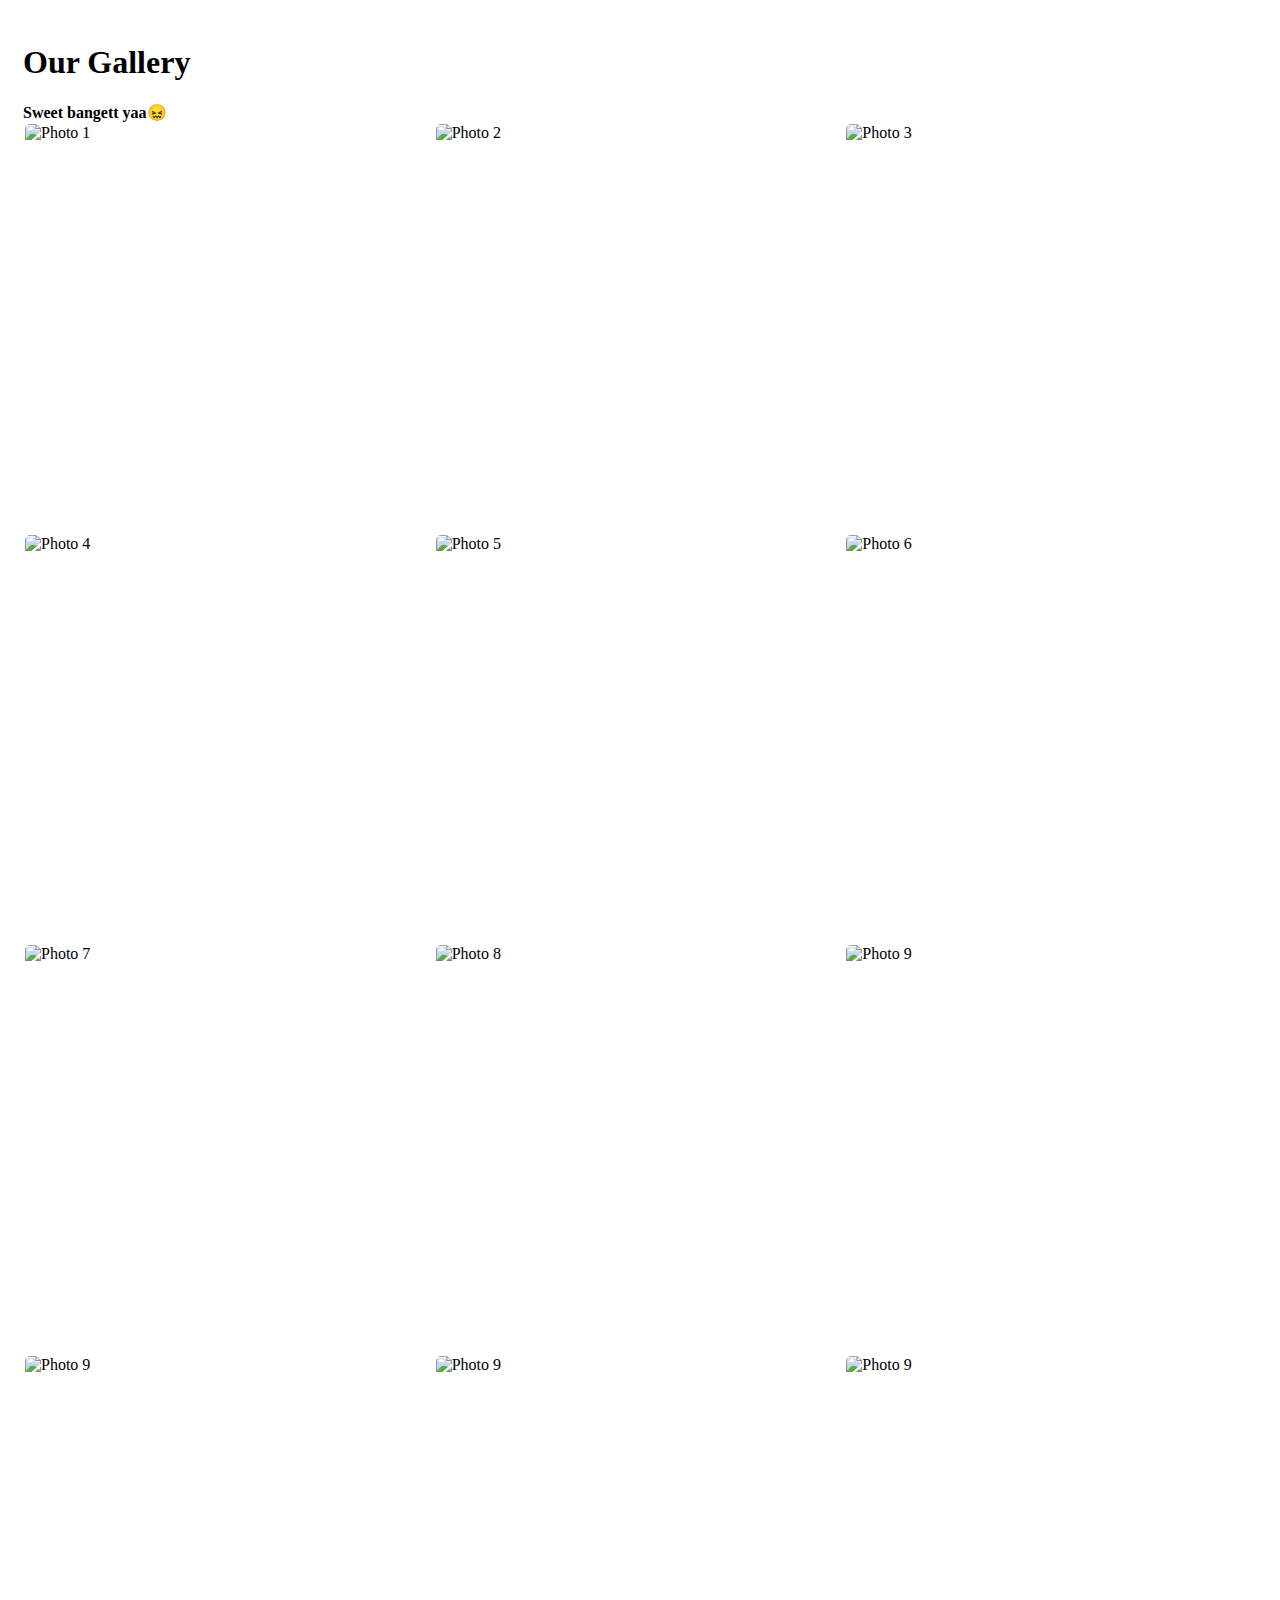
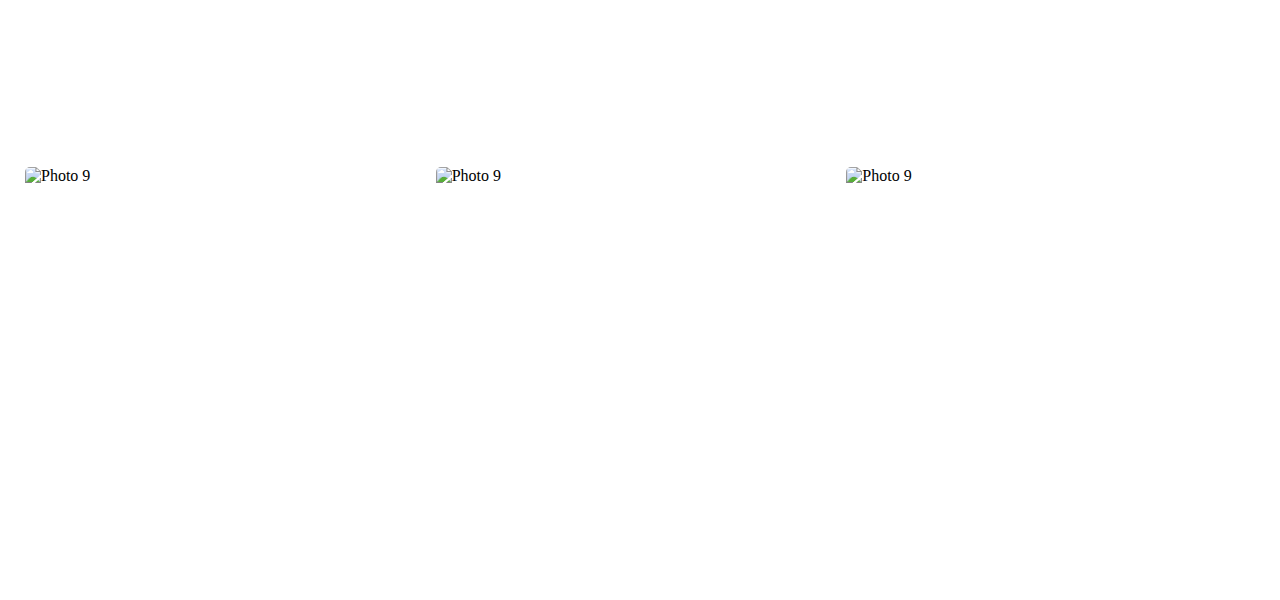
==== gallery.html @ e31442ef "Add files via upload" ====
<!doctype html>
<html lang="en">
    <head>
        <meta charset="UTF-8" />
        <meta name="viewport" content="width=device-width, initial-scale=1.0" />
        <meta http-equiv="X-UA-Compatible" content="ie=edge" />
        <title>Sweet</title>
        <link rel="stylesheet" href="css/index.css" />
        <link href="css/bootstrap.css" rel="stylesheet" />
        <link rel="stylesheet" href="fontawesome/css/all.css" />
        <script src="js/bootstrap.bundle.js"></script>
        <style>
            body{
              padding: 15px;
              #F0F8FF
            }
               .top-bar {
                 position: sticky;
                 top: 0;
                 z-index: 1000;
                 background: white;
             }
             .search-bar {
                 border-radius: 24px;
                 background: #f1f3f4;
             }
             .photos-grid {
                 display: grid;
                 grid-template-columns: repeat(3, 1fr);
                 gap: 2px;
                 padding: 2px;
             }
             .photo-card {
                 position: relative;
                 padding-bottom: 100%;
                 overflow: hidden;
             }
             .photo-card img {
                 position: absolute;
                 width: 100%;
                 height: 100%;
                 object-fit: cover;
             }

             img {
               border-radius: 5px;
             }
        </style>
    </head>
    <body>
        <div class="top-bar p-2 border-bottom">
            <div class="d-flex align-items-center">
                <div class="d-flex align-items-center flex-grow-1">
                    <h1 class="me-2">Our Gallery</h1>
                </div>
            </div>
        </div>

        <!-- Date Header -->
        <div class="p-2 bg-light">
            <strong>Sweet bangett yaa😖</strong>
        </div>

        <!-- Photos Grid -->
        <div class="photos-grid">
            <div class="photo-card">
                <img src="src/IMG-20250131-WA0065.jpg" alt="Photo 1" />
            </div>
            <div class="photo-card">
                <img src="src/IMG-20250131-WA0063.jpg" alt="Photo 2" />
            </div>
            <div class="photo-card">
                <img src="src/IMG_20250131_113720.jpg" alt="Photo 3" />
            </div>
            <div class="photo-card">
                <img src="src/IMG_20250131_113702.jpg" alt="Photo 4" />
            </div>
            <div class="photo-card">
                <img src="src/IMG_20250131_113610.jpg" alt="Photo 5" />
            </div>
            <div class="photo-card">
                <img src="src/IMG_20250128_223144.jpg" alt="Photo 6" />
            </div>
            <div class="photo-card">
                <img src="src/IMG_20250128_223044.jpg" alt="Photo 7" />
            </div>
            <div class="photo-card">
                <img src="src/IMG_20250128_223031.jpg" alt="Photo 8" />
            </div>
            <div class="photo-card">
                <img src="src/IMG_20250128_222911.jpg" alt="Photo 9" />
            </div>
            <div class="photo-card">
                <img src="src/IMG_20250128_222640.jpg" alt="Photo 9" />
            </div>
            <div class="photo-card">
                <img src="src/IMG_20241129_223946.jpg" alt="Photo 9" />
            </div>
            <div class="photo-card">
                <img src="src/IMG_20241129_223613.jpg" alt="Photo 9" />
            </div>
            <div class="photo-card">
                <img src="src/IMG_20241129_223541.jpg" alt="Photo 9" />
            </div>
            <div class="photo-card">
                <img src="src/IMG_20241129_223412.jpg" alt="Photo 9" />
            </div>
            <div class="photo-card">
                <img src="src/IMG_20241129_223252.jpg" alt="Photo 9" />
            </div>
        </div>

        <!-- Bootstrap Bundle JS -->
        <script src="js/bootstrap.bundle.js"></script>
    </body>
</html>
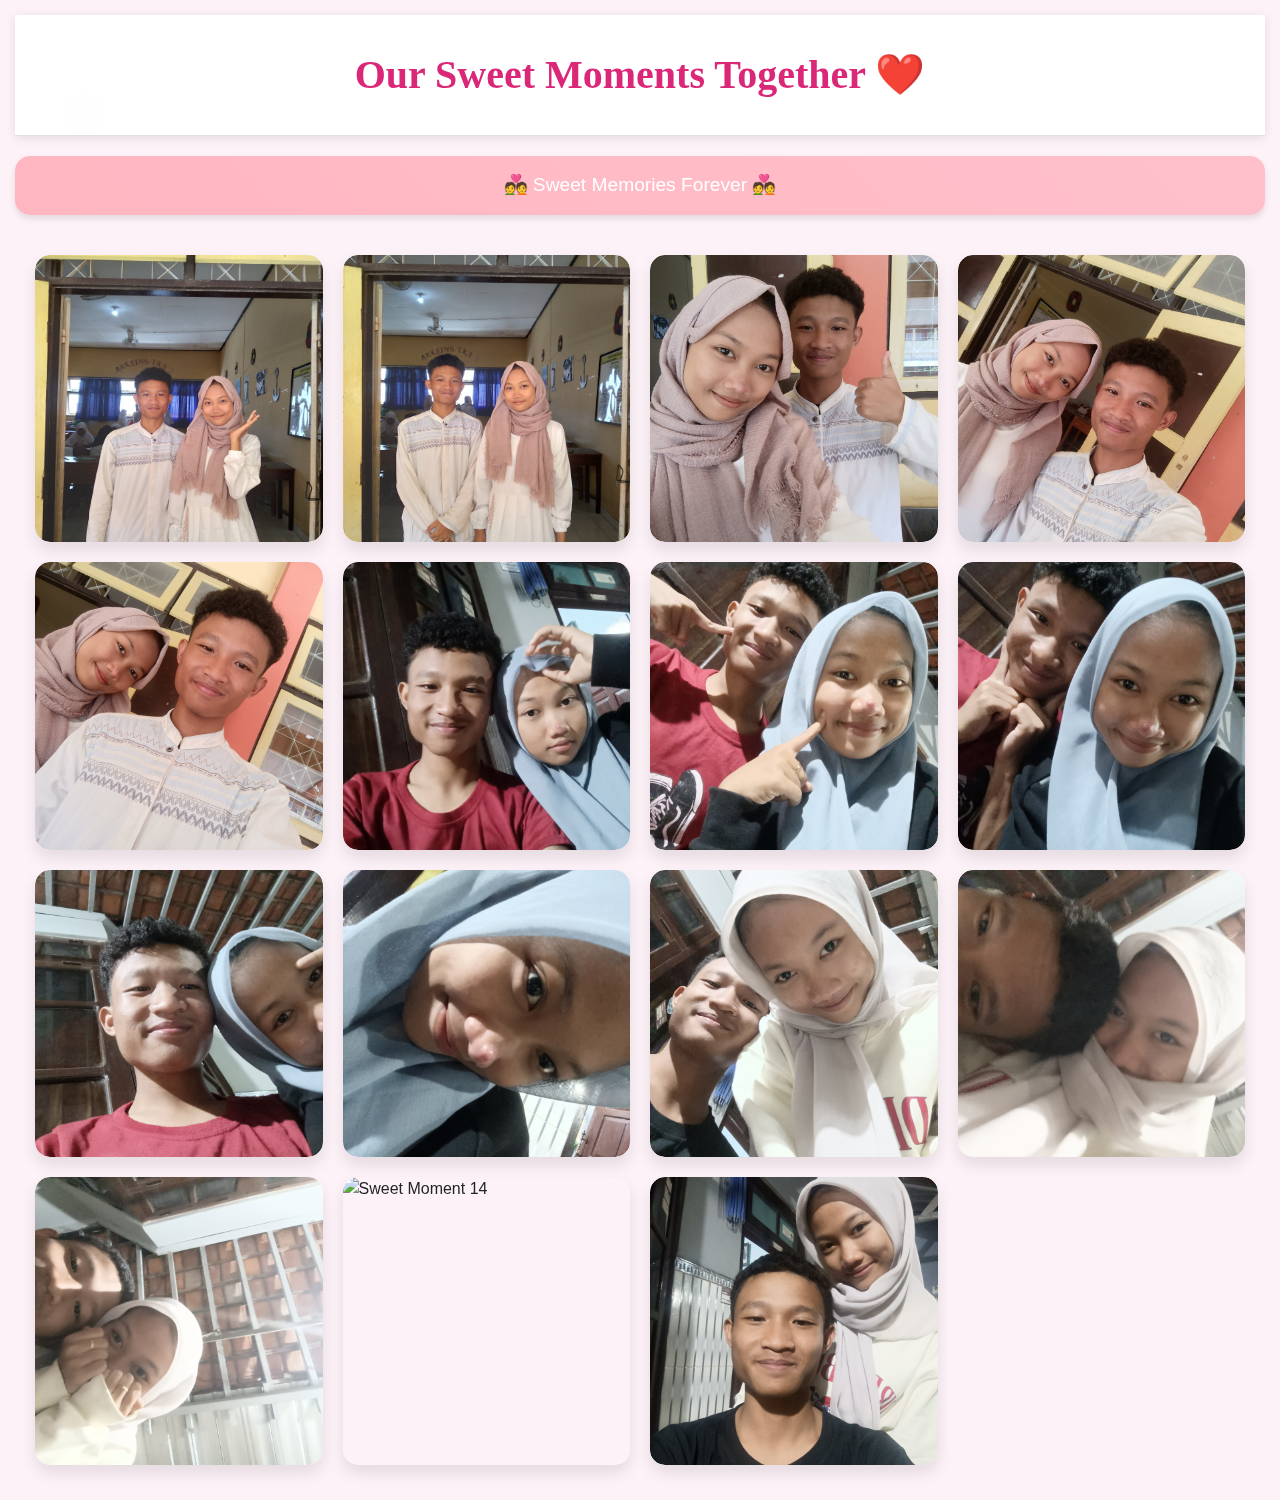
==== commit 3c1b6cb9: "Update gallery.html" ====
--- a/gallery.html
+++ b/gallery.html
@@ -4,113 +4,186 @@
         <meta charset="UTF-8" />
         <meta name="viewport" content="width=device-width, initial-scale=1.0" />
         <meta http-equiv="X-UA-Compatible" content="ie=edge" />
-        <title>Sweet</title>
-        <link rel="stylesheet" href="css/index.css" />
-        <link href="css/bootstrap.css" rel="stylesheet" />
+        <title>Our Sweet Moments</title>
+        <link rel="stylesheet" href="css/bootstrap.css" />
         <link rel="stylesheet" href="fontawesome/css/all.css" />
         <script src="js/bootstrap.bundle.js"></script>
         <style>
-            body{
-              padding: 15px;
-              #F0F8FF
+            body {
+                background-color: #fdf2f8; /* Soft pink background */
+                font-family: 'Segoe UI', Tahoma, Geneva, Verdana, sans-serif;
+                padding: 15px;
             }
-               .top-bar {
-                 position: sticky;
-                 top: 0;
-                 z-index: 1000;
-                 background: white;
-             }
-             .search-bar {
-                 border-radius: 24px;
-                 background: #f1f3f4;
-             }
-             .photos-grid {
-                 display: grid;
-                 grid-template-columns: repeat(3, 1fr);
-                 gap: 2px;
-                 padding: 2px;
-             }
-             .photo-card {
-                 position: relative;
-                 padding-bottom: 100%;
-                 overflow: hidden;
-             }
-             .photo-card img {
-                 position: absolute;
-                 width: 100%;
-                 height: 100%;
-                 object-fit: cover;
-             }
 
-             img {
-               border-radius: 5px;
-             }
+            .top-bar {
+                position: sticky;
+                top: 0;
+                z-index: 1000;
+                background: rgba(255, 255, 255, 0.95);
+                backdrop-filter: blur(10px);
+                box-shadow: 0 2px 10px rgba(0,0,0,0.1);
+            }
+
+            h1 {
+                color: #db2777;
+                font-size: 2.5rem;
+                font-weight: bold;
+                text-align: center;
+                margin: 20px 0;
+                font-family: 'Playfair Display', serif;
+            }
+
+            .date-header {
+                background: linear-gradient(45deg, #ffb6c1, #ffc0cb);
+                color: #fff;
+                padding: 15px;
+                border-radius: 15px;
+                margin: 20px 0;
+                text-align: center;
+                font-size: 1.2rem;
+                box-shadow: 0 4px 6px rgba(0,0,0,0.1);
+            }
+
+            .photos-grid {
+                display: grid;
+                grid-template-columns: repeat(auto-fill, minmax(250px, 1fr));
+                gap: 20px;
+                padding: 20px;
+            }
+
+            .photo-card {
+                position: relative;
+                padding-bottom: 100%;
+                border-radius: 15px;
+                overflow: hidden;
+                box-shadow: 0 8px 16px rgba(0,0,0,0.1);
+                transition: transform 0.3s ease, box-shadow 0.3s ease;
+            }
+
+            .photo-card:hover {
+                transform: translateY(-5px) scale(1.02);
+                box-shadow: 0 12px 24px rgba(0,0,0,0.15);
+            }
+
+            .photo-card img {
+                position: absolute;
+                width: 100%;
+                height: 100%;
+                object-fit: cover;
+                border-radius: 15px;
+                transition: filter 0.3s ease;
+            }
+
+            .photo-card::after {
+                content: '❤️';
+                position: absolute;
+                top: 50%;
+                left: 50%;
+                transform: translate(-50%, -50%);
+                font-size: 2rem;
+                opacity: 0;
+                transition: opacity 0.3s ease;
+            }
+
+            .photo-card:hover img {
+                filter: brightness(0.8);
+            }
+
+            .photo-card:hover::after {
+                opacity: 1;
+            }
+
+            @media (max-width: 768px) {
+                .photos-grid {
+                    grid-template-columns: repeat(2, 1fr);
+                    gap: 10px;
+                    padding: 10px;
+                }
+
+                h1 {
+                    font-size: 2rem;
+                }
+            }
+
+            /* Add decorative elements */
+            .heart-decoration {
+                position: fixed;
+                font-size: 2rem;
+                opacity: 0.1;
+                pointer-events: none;
+                z-index: -1;
+            }
+
+            .heart-1 { top: 10%; left: 5%; }
+            .heart-2 { top: 30%; right: 8%; }
+            .heart-3 { bottom: 15%; left: 7%; }
+            .heart-4 { bottom: 25%; right: 6%; }
         </style>
     </head>
     <body>
-        <div class="top-bar p-2 border-bottom">
-            <div class="d-flex align-items-center">
-                <div class="d-flex align-items-center flex-grow-1">
-                    <h1 class="me-2">Our Gallery</h1>
-                </div>
-            </div>
+        <!-- Decorative hearts -->
+        <div class="heart-decoration heart-1">❤️</div>
+        <div class="heart-decoration heart-2">❤️</div>
+        <div class="heart-decoration heart-3">❤️</div>
+        <div class="heart-decoration heart-4">❤️</div>
+
+        <div class="top-bar p-3 border-bottom">
+            <h1>Our Sweet Moments Together ❤️</h1>
         </div>
 
-        <!-- Date Header -->
-        <div class="p-2 bg-light">
-            <strong>Sweet bangett yaa😖</strong>
+        <div class="date-header">
+            <span>💑 Sweet Memories Forever 💑</span>
         </div>
 
         <!-- Photos Grid -->
         <div class="photos-grid">
             <div class="photo-card">
-                <img src="src/IMG-20250131-WA0065.jpg" alt="Photo 1" />
+                <img src="src/IMG-20250131-WA0065.jpg" alt="Sweet Moment 1" />
             </div>
             <div class="photo-card">
-                <img src="src/IMG-20250131-WA0063.jpg" alt="Photo 2" />
+                <img src="src/IMG-20250131-WA0063.jpg" alt="Sweet Moment 2" />
             </div>
             <div class="photo-card">
-                <img src="src/IMG_20250131_113720.jpg" alt="Photo 3" />
+                <img src="src/IMG_20250131_113720.jpg" alt="Sweet Moment 3" />
             </div>
             <div class="photo-card">
-                <img src="src/IMG_20250131_113702.jpg" alt="Photo 4" />
+                <img src="src/IMG_20250131_113702.jpg" alt="Sweet Moment 4" />
             </div>
             <div class="photo-card">
-                <img src="src/IMG_20250131_113610.jpg" alt="Photo 5" />
+                <img src="src/IMG_20250131_113610.jpg" alt="Sweet Moment 5" />
             </div>
             <div class="photo-card">
-                <img src="src/IMG_20250128_223144.jpg" alt="Photo 6" />
+                <img src="src/IMG_20250128_223144.jpg" alt="Sweet Moment 6" />
             </div>
             <div class="photo-card">
-                <img src="src/IMG_20250128_223044.jpg" alt="Photo 7" />
+                <img src="src/IMG_20250128_223044.jpg" alt="Sweet Moment 7" />
             </div>
             <div class="photo-card">
-                <img src="src/IMG_20250128_223031.jpg" alt="Photo 8" />
+                <img src="src/IMG_20250128_223031.jpg" alt="Sweet Moment 8" />
             </div>
             <div class="photo-card">
-                <img src="src/IMG_20250128_222911.jpg" alt="Photo 9" />
+                <img src="src/IMG_20250128_222911.jpg" alt="Sweet Moment 9" />
             </div>
             <div class="photo-card">
-                <img src="src/IMG_20250128_222640.jpg" alt="Photo 9" />
+                <img src="src/IMG_20250128_222640.jpg" alt="Sweet Moment 10" />
             </div>
             <div class="photo-card">
-                <img src="src/IMG_20241129_223946.jpg" alt="Photo 9" />
+                <img src="src/IMG_20241129_223946.jpg" alt="Sweet Moment 11" />
             </div>
             <div class="photo-card">
-                <img src="src/IMG_20241129_223613.jpg" alt="Photo 9" />
+                <img src="src/IMG_20241129_223613.jpg" alt="Sweet Moment 12" />
             </div>
             <div class="photo-card">
-                <img src="src/IMG_20241129_223541.jpg" alt="Photo 9" />
+                <img src="src/IMG_20241129_223541.jpg" alt="Sweet Moment 13" />
             </div>
             <div class="photo-card">
-                <img src="src/IMG_20241129_223412.jpg" alt="Photo 9" />
+                <img src="src/IMG_20241129_223412.jpg" alt="Sweet Moment 14" />
             </div>
             <div class="photo-card">
-                <img src="src/IMG_20241129_223252.jpg" alt="Photo 9" />
+                <img src="src/IMG_20241129_223252.jpg" alt="Sweet Moment 15" />
             </div>
         </div>
 
-        <!-- Bootstrap Bundle JS -->
         <script src="js/bootstrap.bundle.js"></script>
     </body>
 </html>
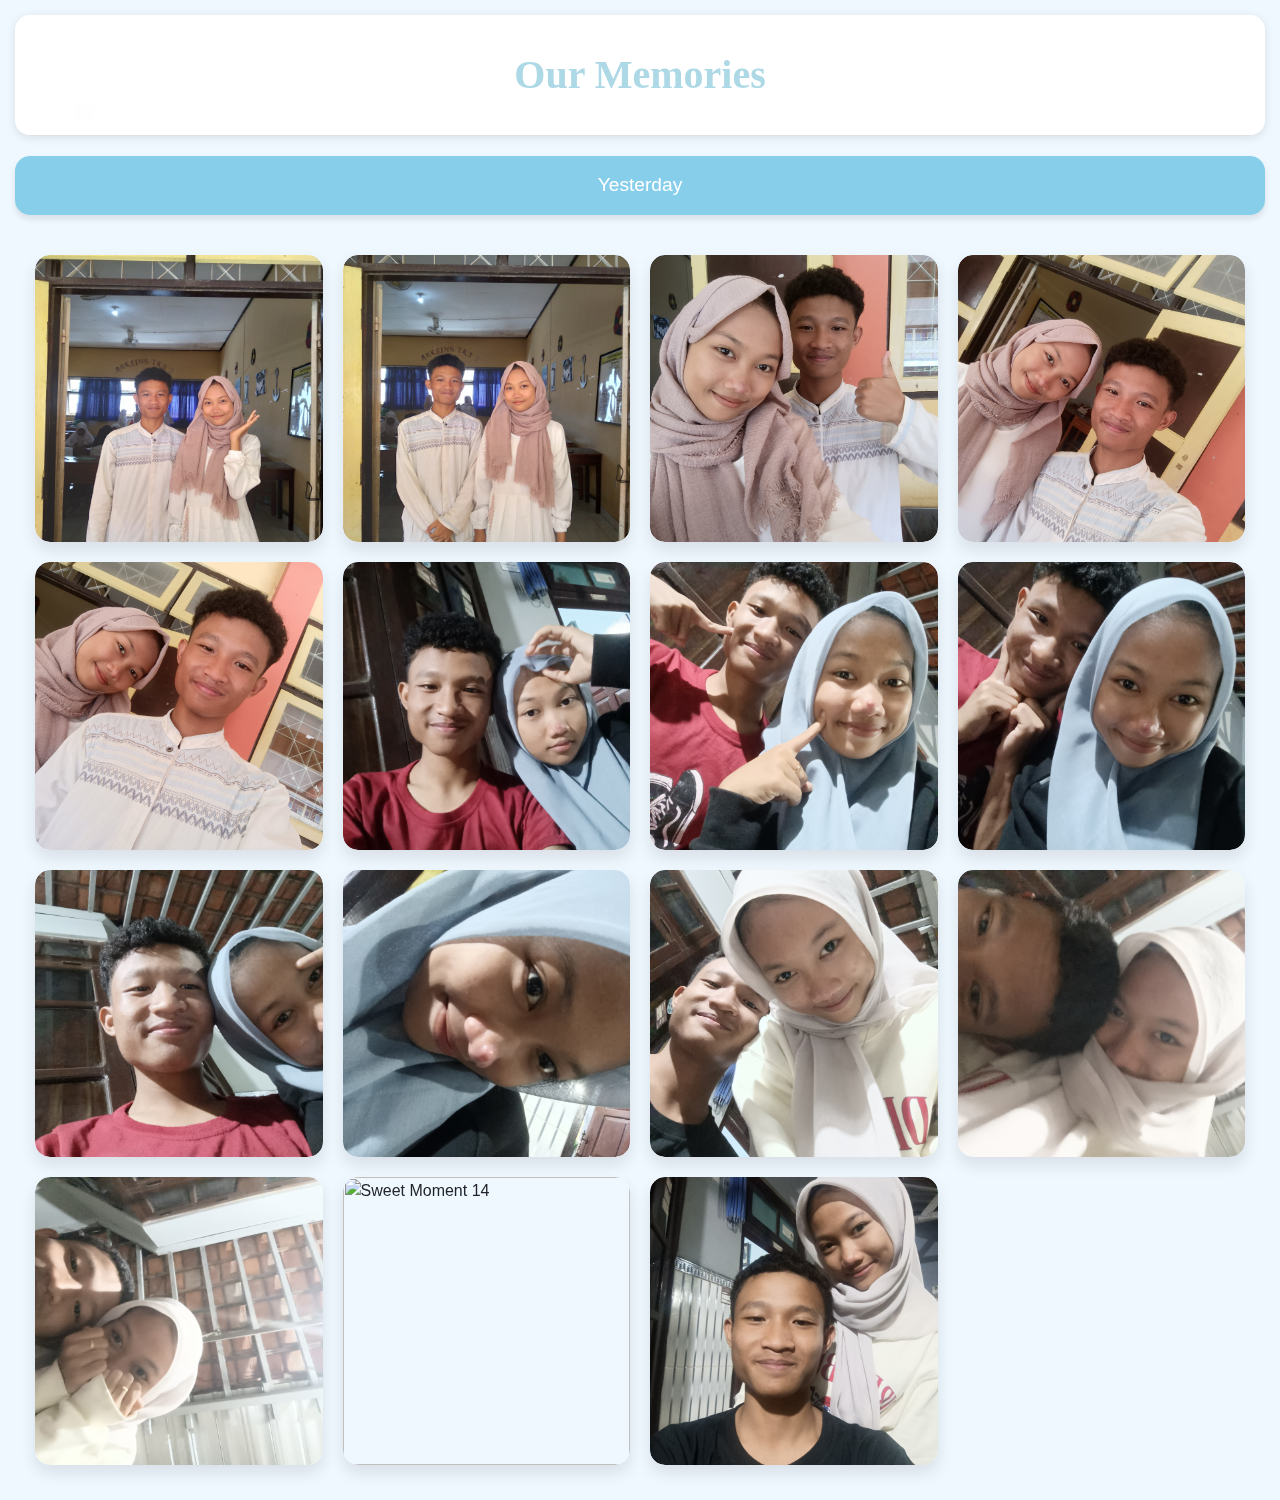
==== commit 6d1616c9: "Update gallery.html" ====
--- a/gallery.html
+++ b/gallery.html
@@ -1,3 +1,5 @@
+</body>
+</html>
 <!doctype html>
 <html lang="en">
     <head>
@@ -10,7 +12,7 @@
         <script src="js/bootstrap.bundle.js"></script>
         <style>
             body {
-                background-color: #fdf2f8; /* Soft pink background */
+                background-color: #F0F8FF; /* Soft pink background */
                 font-family: 'Segoe UI', Tahoma, Geneva, Verdana, sans-serif;
                 padding: 15px;
             }
@@ -22,10 +24,11 @@
                 background: rgba(255, 255, 255, 0.95);
                 backdrop-filter: blur(10px);
                 box-shadow: 0 2px 10px rgba(0,0,0,0.1);
+                border-radius: 15px;
             }
 
             h1 {
-                color: #db2777;
+                color: lightblue;
                 font-size: 2.5rem;
                 font-weight: bold;
                 text-align: center;
@@ -34,7 +37,7 @@
             }
 
             .date-header {
-                background: linear-gradient(45deg, #ffb6c1, #ffc0cb);
+                background-color: skyblue;
                 color: #fff;
                 padding: 15px;
                 border-radius: 15px;
@@ -128,11 +131,11 @@
         <div class="heart-decoration heart-4">❤️</div>
 
         <div class="top-bar p-3 border-bottom">
-            <h1>Our Sweet Moments Together ❤️</h1>
+            <h1>Our Memories</h1>
         </div>
 
         <div class="date-header">
-            <span>💑 Sweet Memories Forever 💑</span>
+            <span>Yesterday</span>
         </div>
 
         <!-- Photos Grid -->
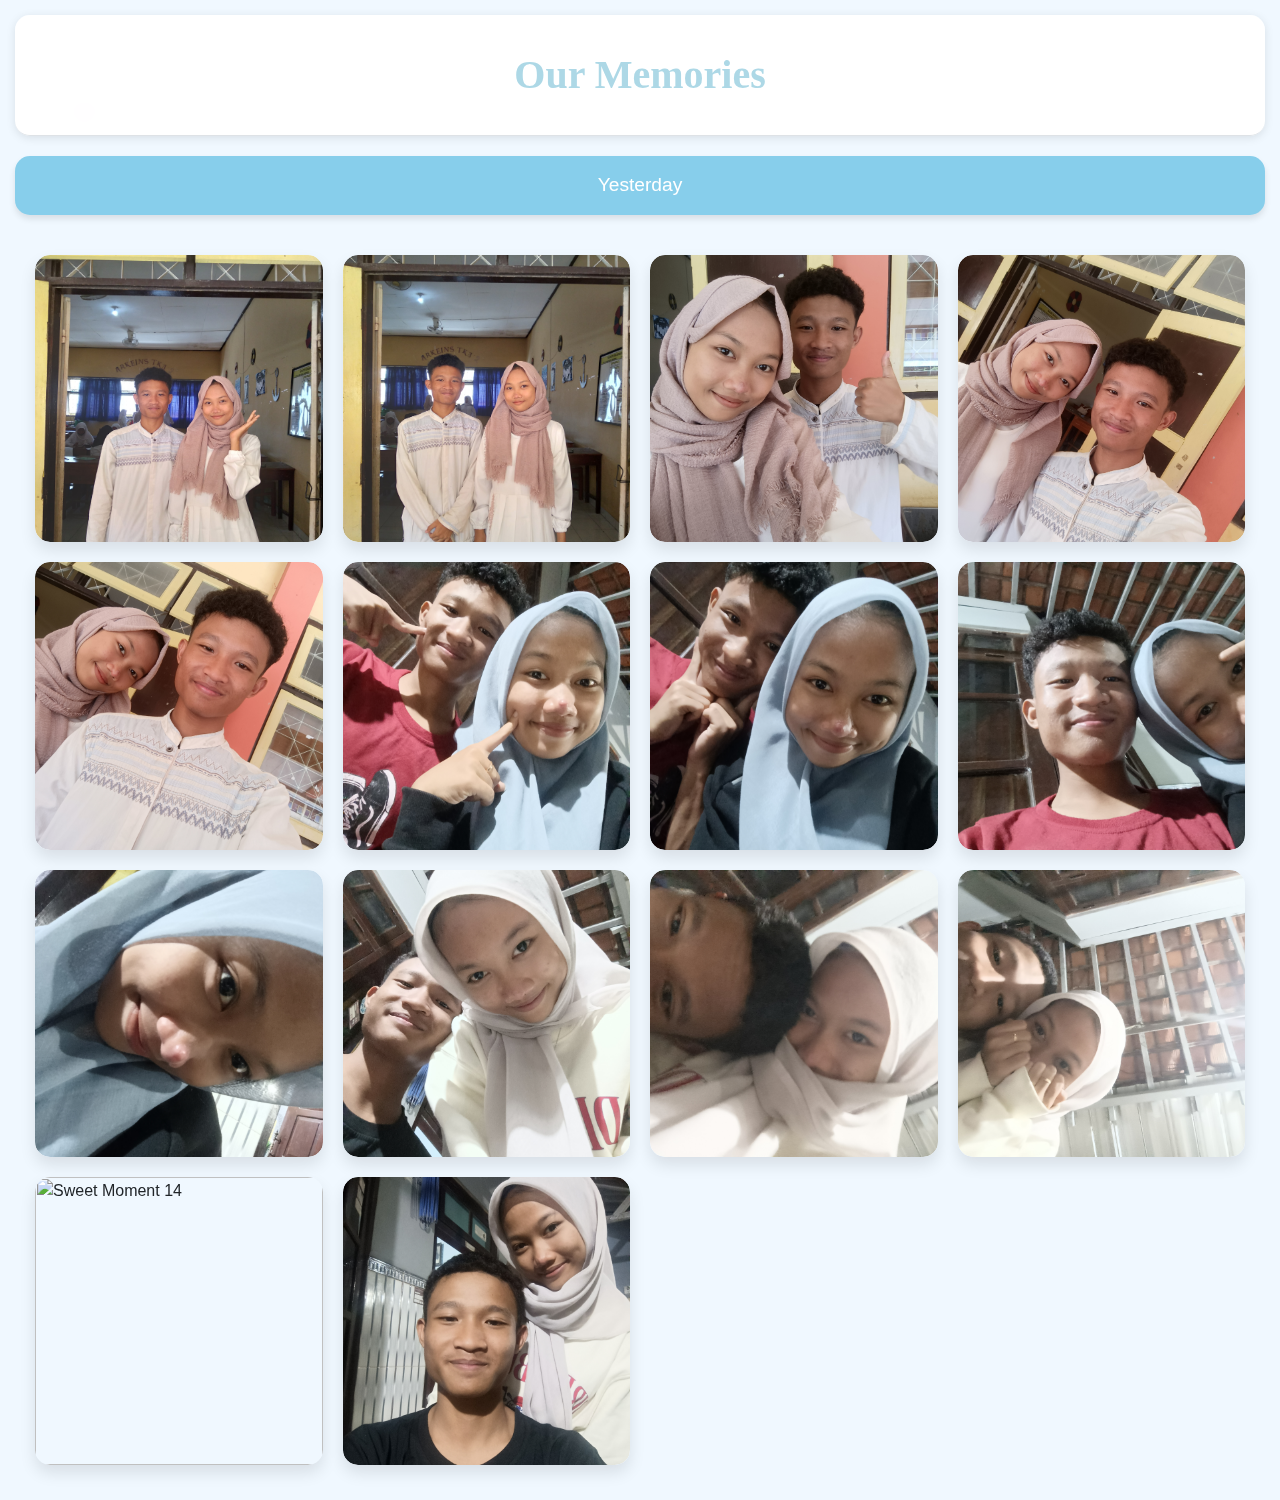
==== commit fd64fa9a: "Update gallery.html" ====
--- a/gallery.html
+++ b/gallery.html
@@ -156,9 +156,6 @@
                 <img src="src/IMG_20250131_113610.jpg" alt="Sweet Moment 5" />
             </div>
             <div class="photo-card">
-                <img src="src/IMG_20250128_223144.jpg" alt="Sweet Moment 6" />
-            </div>
-            <div class="photo-card">
                 <img src="src/IMG_20250128_223044.jpg" alt="Sweet Moment 7" />
             </div>
             <div class="photo-card">
